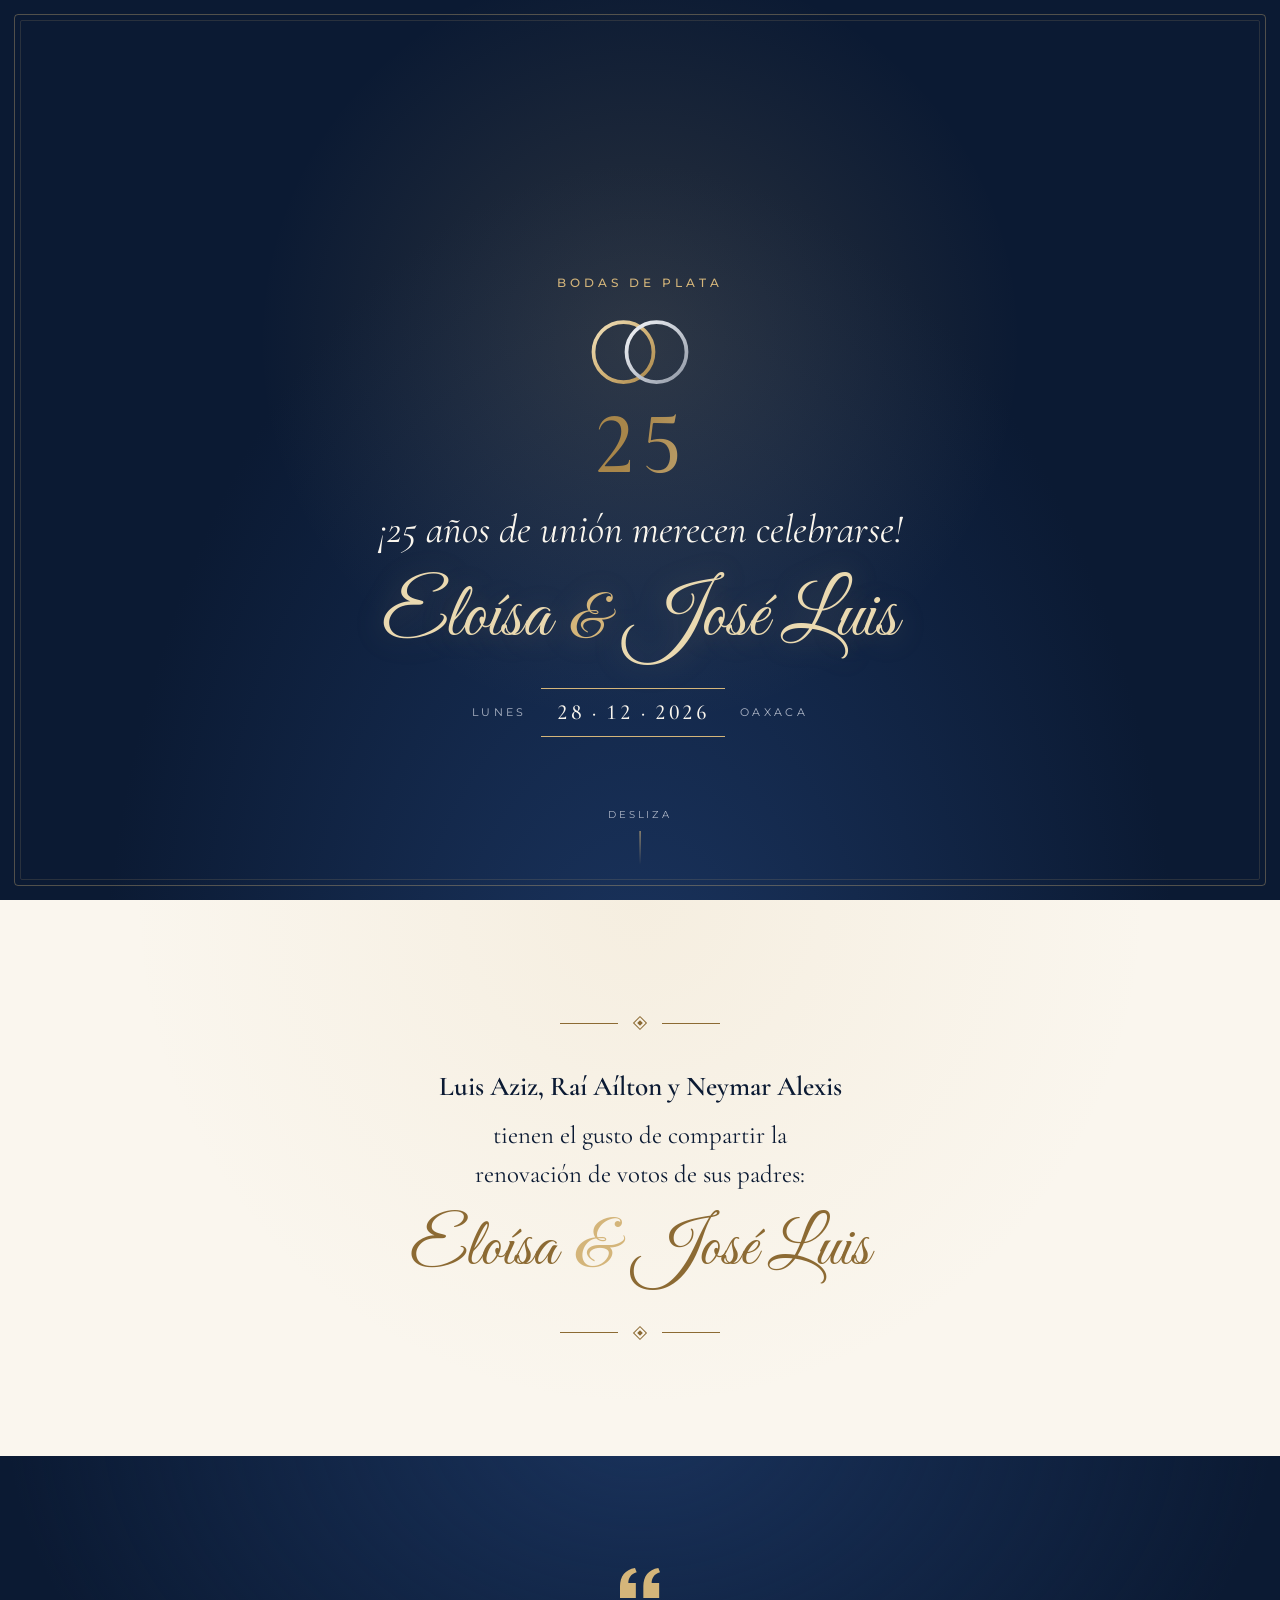
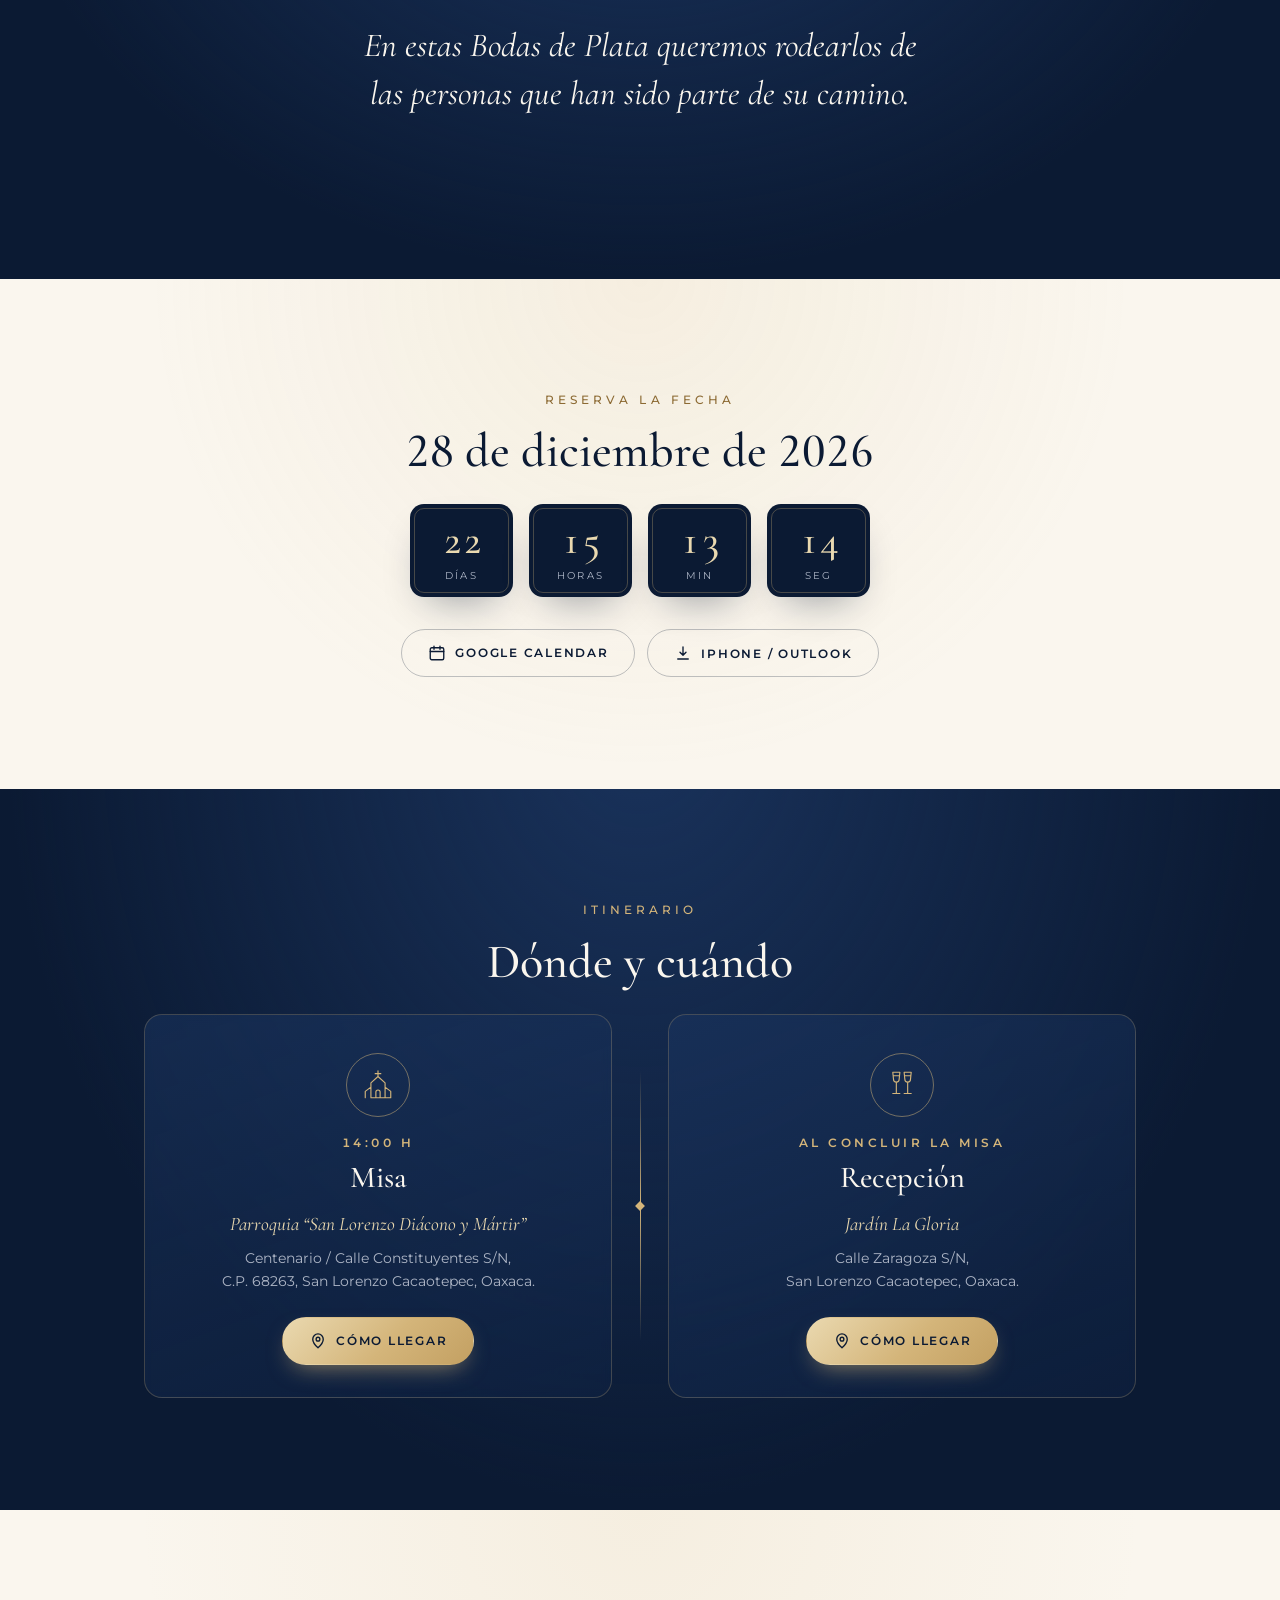
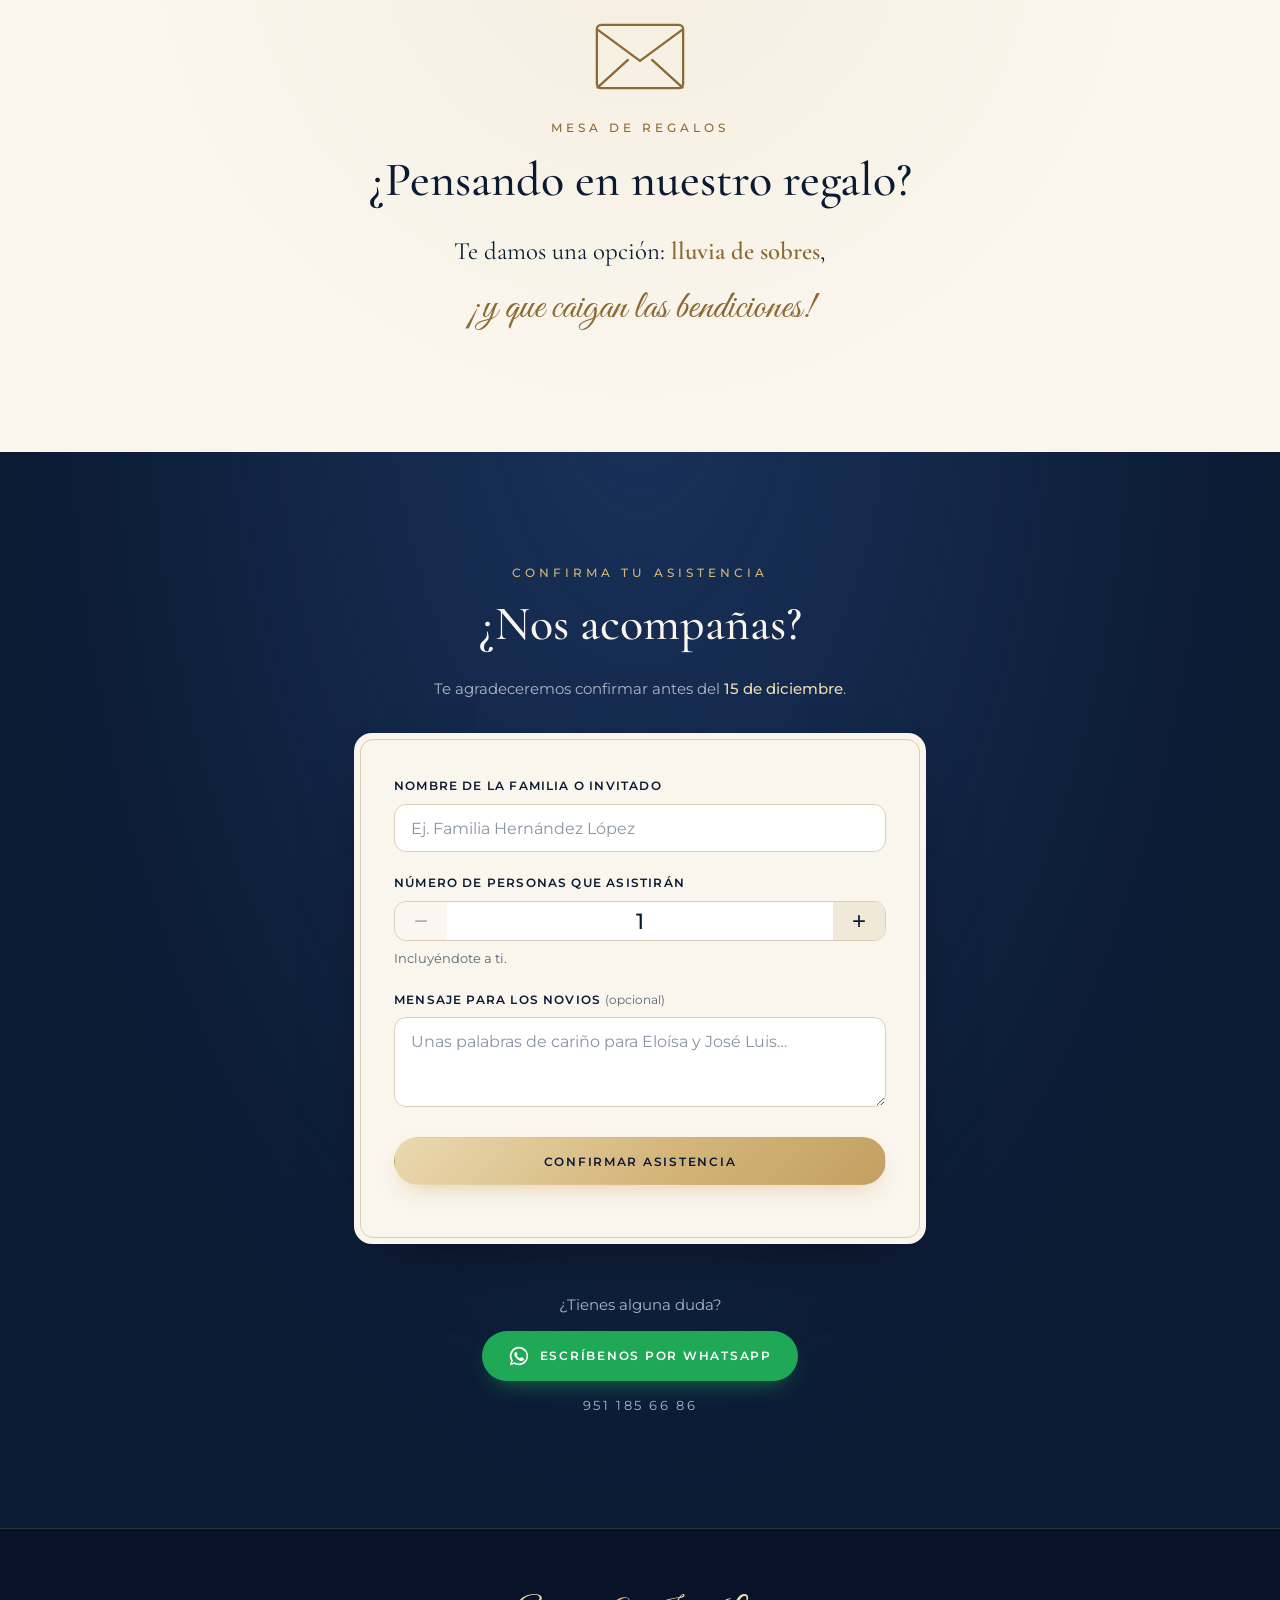
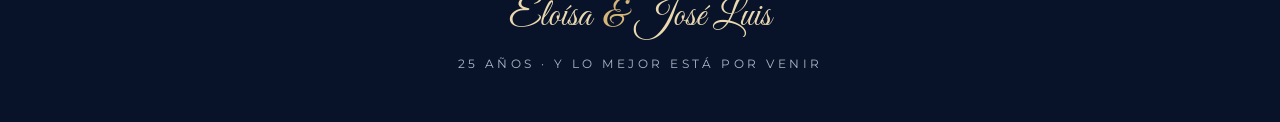
==== index.html @ b29ff793 "Invitación digital Bodas de Plata: web, sobre PDF y backend RSVP Co-Authored-By: Claude Opus 5.5 <no" ====
<!DOCTYPE html>
<html lang="es-MX" class="no-js">
<head>
  <meta charset="UTF-8" />
  <meta name="viewport" content="width=device-width, initial-scale=1, viewport-fit=cover" />
  <meta name="theme-color" content="#0B1A33" />
  <title>Bodas de Plata · Eloísa & José Luis · 28.12.2026</title>
  <meta name="description" content="¡25 años de unión merecen celebrarse! Acompáñanos en la renovación de votos de Eloísa y José Luis el 28 de diciembre de 2026." />

  <!-- ===== Vista previa al compartir por WhatsApp / redes (Open Graph) =====
       IMPORTANTE: og:image y og:url deben ser URLs ABSOLUTAS de tu sitio publicado.
       Configurado para https://azizzt.github.io/bodas-de-plata/ (cámbialo si usas otro dominio). -->
  <meta property="og:type" content="website" />
  <meta property="og:locale" content="es_MX" />
  <meta property="og:title" content="Bodas de Plata · Eloísa & José Luis" />
  <meta property="og:description" content="¡25 años de unión merecen celebrarse! 28 de diciembre de 2026 · San Lorenzo Cacaotepec, Oaxaca." />
  <meta property="og:url" content="https://azizzt.github.io/bodas-de-plata/" />
  <meta property="og:image" content="https://azizzt.github.io/bodas-de-plata/assets/og-image.png" />
  <meta property="og:image:width" content="1200" />
  <meta property="og:image:height" content="630" />
  <meta name="twitter:card" content="summary_large_image" />

  <link rel="icon" href="assets/favicon.svg" type="image/svg+xml" />

  <!-- Google Fonts: Great Vibes (caligráfica), Cormorant Garamond (serif), Montserrat (sans) -->
  <link rel="preconnect" href="https://fonts.googleapis.com" />
  <link rel="preconnect" href="https://fonts.gstatic.com" crossorigin />
  <link href="https://fonts.googleapis.com/css2?family=Cormorant+Garamond:ital,wght@0,400;0,500;0,600;1,400;1,500&family=Great+Vibes&family=Montserrat:wght@300;400;500;600&display=swap" rel="stylesheet" />

  <link rel="stylesheet" href="css/styles.css" />
</head>
<body>

  <!-- Barra de progreso de lectura -->
  <div class="progress" aria-hidden="true"><span id="progressBar"></span></div>

  <!-- ===================================================================
       1. PORTADA / HERO
       =================================================================== -->
  <header class="hero" id="inicio">
    <div class="hero__sparkles" aria-hidden="true">
      <span></span><span></span><span></span><span></span><span></span>
      <span></span><span></span><span></span><span></span><span></span>
    </div>

    <div class="hero__content">
      <p class="eyebrow hero__in" style="--d:0.1s">Bodas de Plata</p>

      <!-- Anillos entrelazados + 25 -->
      <div class="hero__emblem hero__in" style="--d:0.3s" aria-hidden="true">
        <svg viewBox="0 0 200 120" class="rings">
          <defs>
            <linearGradient id="gold" x1="0" y1="0" x2="1" y2="1">
              <stop offset="0" stop-color="#F1E2BE" />
              <stop offset="0.5" stop-color="#D4B57A" />
              <stop offset="1" stop-color="#A8864A" />
            </linearGradient>
            <linearGradient id="silver" x1="0" y1="0" x2="1" y2="1">
              <stop offset="0" stop-color="#F4F5F7" />
              <stop offset="0.5" stop-color="#C5CAD3" />
              <stop offset="1" stop-color="#8E96A3" />
            </linearGradient>
          </defs>
          <circle cx="78" cy="60" r="40" fill="none" stroke="url(#gold)" stroke-width="5" class="ring ring--a" />
          <circle cx="122" cy="60" r="40" fill="none" stroke="url(#silver)" stroke-width="5" class="ring ring--b" />
        </svg>
      </div>
      <div class="hero__in" style="--d:0.45s"><p class="hero__number" aria-label="25 años">25</p></div>

      <h1 class="hero__title hero__in" style="--d:0.55s">¡25 años de unión merecen celebrarse!</h1>

      <p class="hero__names hero__in" style="--d:0.8s">
        Eloísa <span class="amp">&amp;</span> José Luis
      </p>

      <div class="hero__date hero__in" style="--d:1s">
        <span>Lunes</span>
        <strong>28 · 12 · 2026</strong>
        <span>Oaxaca</span>
      </div>
    </div>

    <a href="#anfitriones" class="scroll-cue" aria-label="Ver más">
      <span>Desliza</span>
      <i aria-hidden="true"></i>
    </a>
  </header>

  <main>

    <!-- =================================================================
         2. ANFITRIONES
         ================================================================= -->
    <section class="section section--ivory" id="anfitriones">
      <div class="container narrow center">
        <div class="ornament reveal" aria-hidden="true"></div>
        <p class="lead reveal">
          <span class="hosts">Luis Aziz, Raí Aílton y Neymar Alexis</span>
          tienen el gusto de compartir la renovación de votos de sus padres:
        </p>
        <p class="couple reveal">Eloísa <span class="amp">&amp;</span> José Luis</p>
        <div class="ornament ornament--flip reveal" aria-hidden="true"></div>
      </div>
    </section>

    <!-- =================================================================
         3. FRASE
         ================================================================= -->
    <section class="section section--navy quote-section">
      <div class="container narrow center">
        <svg class="quote-mark reveal" viewBox="0 0 48 36" aria-hidden="true">
          <path d="M0 36V22C0 10 6 2 18 0l2 5C13 7 10 12 10 18h9v18H0zm28 0V22C28 10 34 2 46 0l2 5c-7 2-10 7-10 13h9v18H28z" fill="currentColor"/>
        </svg>
        <blockquote class="quote reveal">
          En estas Bodas de Plata queremos rodearlos de las personas que han sido parte de su camino.
        </blockquote>
        <p class="quote-sign reveal">2001 &nbsp;·&nbsp; 2026</p>
      </div>
    </section>

    <!-- =================================================================
         4. FECHA + CUENTA REGRESIVA
         ================================================================= -->
    <section class="section section--ivory" id="fecha">
      <div class="container center">
        <p class="eyebrow eyebrow--dark reveal">Reserva la fecha</p>
        <h2 class="title reveal">28 de diciembre de 2026</h2>

        <div class="countdown reveal" id="countdown" role="timer" aria-live="off">
          <div class="countdown__item"><span class="countdown__num" data-unit="days">--</span><span class="countdown__label">Días</span></div>
          <div class="countdown__item"><span class="countdown__num" data-unit="hours">--</span><span class="countdown__label">Horas</span></div>
          <div class="countdown__item"><span class="countdown__num" data-unit="minutes">--</span><span class="countdown__label">Min</span></div>
          <div class="countdown__item"><span class="countdown__num" data-unit="seconds">--</span><span class="countdown__label">Seg</span></div>
        </div>
        <p class="countdown__done" id="countdownDone" hidden></p>

        <div class="btn-row reveal">
          <a class="btn btn--ghost-dark" id="gcalBtn" target="_blank" rel="noopener">
            <svg viewBox="0 0 24 24" aria-hidden="true"><rect x="3" y="5" width="18" height="16" rx="2"/><path d="M3 10h18M8 3v4M16 3v4"/></svg>
            Google Calendar
          </a>
          <button class="btn btn--ghost-dark" id="icsBtn" type="button">
            <svg viewBox="0 0 24 24" aria-hidden="true"><path d="M12 4v11m0 0l-4-4m4 4l4-4M5 20h14"/></svg>
            iPhone / Outlook
          </button>
        </div>
      </div>
    </section>

    <!-- =================================================================
         5. ITINERARIO Y UBICACIONES
         ================================================================= -->
    <section class="section section--navy" id="itinerario">
      <div class="container center">
        <p class="eyebrow reveal">Itinerario</p>
        <h2 class="title title--light reveal">Dónde y cuándo</h2>

        <div class="timeline">
          <!-- Misa -->
          <article class="event-card reveal">
            <div class="event-card__icon" aria-hidden="true">
              <!-- Ícono: iglesia -->
              <svg viewBox="0 0 48 48"><path d="M24 4v8M20 8h8M24 12l-10 9v21h20V21z M14 42V27l-8 6v9M34 27l8 6v9h-8M21 42v-8a3 3 0 0 1 6 0v8"/></svg>
            </div>
            <p class="event-card__time">14:00 h</p>
            <h3 class="event-card__title">Misa</h3>
            <p class="event-card__place">Parroquia “San Lorenzo Diácono y Mártir”</p>
            <address class="event-card__address">
              Centenario / Calle Constituyentes S/N,<br />
              C.P. 68263, San Lorenzo Cacaotepec, Oaxaca.
            </address>
            <a class="btn btn--gold"
               href="https://www.google.com/maps/search/?api=1&query=Parroquia%20San%20Lorenzo%20Di%C3%A1cono%20y%20M%C3%A1rtir%2C%20Calle%20Constituyentes%2C%2068263%20San%20Lorenzo%20Cacaotepec%2C%20Oaxaca"
               target="_blank" rel="noopener">
              <svg viewBox="0 0 24 24" aria-hidden="true"><path d="M12 21s-7-6.2-7-11.5A7 7 0 0 1 19 9.5C19 14.8 12 21 12 21z"/><circle cx="12" cy="9.5" r="2.5"/></svg>
              Cómo llegar
            </a>
          </article>

          <div class="timeline__divider reveal" aria-hidden="true"><span></span></div>

          <!-- Recepción -->
          <article class="event-card reveal">
            <div class="event-card__icon" aria-hidden="true">
              <!-- Ícono: copas brindando -->
              <svg viewBox="0 0 48 48"><path d="M11 6h10l-1 10a4 4 0 0 1-8 0zM16 20v16M11 36h10M27 6h10l-1 10a4 4 0 0 1-8 0zM32 20v16M27 36h10M12 11h8M28 11h8"/></svg>
            </div>
            <p class="event-card__time">Al concluir la misa</p>
            <h3 class="event-card__title">Recepción</h3>
            <p class="event-card__place">Jardín La Gloria</p>
            <address class="event-card__address">
              Calle Zaragoza S/N,<br />
              San Lorenzo Cacaotepec, Oaxaca.
            </address>
            <a class="btn btn--gold"
               href="https://www.google.com/maps/search/?api=1&query=Jard%C3%ADn%20La%20Gloria%2C%20Calle%20Zaragoza%2C%20San%20Lorenzo%20Cacaotepec%2C%20Oaxaca"
               target="_blank" rel="noopener">
              <svg viewBox="0 0 24 24" aria-hidden="true"><path d="M12 21s-7-6.2-7-11.5A7 7 0 0 1 19 9.5C19 14.8 12 21 12 21z"/><circle cx="12" cy="9.5" r="2.5"/></svg>
              Cómo llegar
            </a>
          </article>
        </div>
      </div>
    </section>

    <!-- =================================================================
         6. REGALOS – LLUVIA DE SOBRES
         ================================================================= -->
    <section class="section section--ivory" id="regalos">
      <div class="container narrow center">
        <div class="gift-icon reveal" aria-hidden="true">
          <!-- Ícono minimalista de sobre -->
          <svg viewBox="0 0 64 48">
            <rect x="2" y="2" width="60" height="44" rx="3"/>
            <path d="M2 5l30 22L62 5"/>
            <path d="M2 46l22-20M62 46L40 26"/>
          </svg>
          <span class="gift-icon__drop gift-icon__drop--1"></span>
          <span class="gift-icon__drop gift-icon__drop--2"></span>
          <span class="gift-icon__drop gift-icon__drop--3"></span>
        </div>
        <p class="eyebrow eyebrow--dark reveal">Mesa de regalos</p>
        <h2 class="title reveal">¿Pensando en nuestro regalo?</h2>
        <p class="lead reveal">
          Te damos una opción: <strong>lluvia de sobres</strong>,<br />
          <em class="blessing">¡y que caigan las bendiciones!</em>
        </p>
      </div>
    </section>

    <!-- =================================================================
         7. CONFIRMACIÓN DE ASISTENCIA (RSVP)
         ================================================================= -->
    <section class="section section--navy" id="rsvp">
      <div class="container narrow center">
        <p class="eyebrow reveal">Confirma tu asistencia</p>
        <h2 class="title title--light reveal">¿Nos acompañas?</h2>
        <p class="muted reveal">Te agradeceremos confirmar antes del <strong>15 de diciembre</strong>.</p>

        <div class="rsvp-card reveal">
          <!-- Formulario -->
          <form id="rsvpForm" class="rsvp-form" novalidate>
            <div class="field">
              <label for="familia">Nombre de la familia o invitado</label>
              <input id="familia" name="familia" type="text" required maxlength="100"
                     autocomplete="name" placeholder="Ej. Familia Hernández López" />
              <p class="field__error" id="familiaError" role="alert"></p>
            </div>

            <div class="field">
              <label for="asistentes">Número de personas que asistirán</label>
              <div class="stepper">
                <button type="button" class="stepper__btn" data-step="-1" aria-label="Quitar una persona">−</button>
                <input id="asistentes" name="asistentes" type="number" inputmode="numeric"
                       min="1" max="10" value="1" required aria-describedby="asistentesHint" />
                <button type="button" class="stepper__btn" data-step="1" aria-label="Agregar una persona">+</button>
              </div>
              <p class="field__hint" id="asistentesHint">Incluyéndote a ti.</p>
            </div>

            <div class="field">
              <label for="mensaje">Mensaje para los novios <span class="optional">(opcional)</span></label>
              <textarea id="mensaje" name="mensaje" rows="3" maxlength="500"
                        placeholder="Unas palabras de cariño para Eloísa y José Luis…"></textarea>
            </div>

            <!-- Campo trampa anti-spam: los humanos no lo ven -->
            <div class="hp" aria-hidden="true">
              <label for="website">No llenar</label>
              <input id="website" name="website" type="text" tabindex="-1" autocomplete="off" />
            </div>

            <button type="submit" class="btn btn--gold btn--block" id="submitBtn">
              <span class="btn__label">Confirmar asistencia</span>
              <span class="spinner" aria-hidden="true"></span>
            </button>
            <p class="form-status" id="formStatus" role="status" aria-live="polite"></p>
          </form>

          <!-- Confirmación visual (se muestra al enviar) -->
          <div class="rsvp-success" id="rsvpSuccess" hidden tabindex="-1">
            <svg class="check" viewBox="0 0 64 64" aria-hidden="true">
              <circle cx="32" cy="32" r="29" />
              <path d="M19 33l9 9 17-19" />
            </svg>
            <h3>¡Gracias por confirmar!</h3>
            <p id="successText">Tu asistencia quedó registrada. Nos hace muy felices que nos acompañes.</p>
            <button type="button" class="link-btn" id="anotherBtn">Registrar otra familia</button>
          </div>
        </div>

        <div class="whatsapp reveal">
          <p class="muted">¿Tienes alguna duda?</p>
          <a class="btn btn--whatsapp" id="whatsappBtn" target="_blank" rel="noopener">
            <svg viewBox="0 0 24 24" aria-hidden="true" class="wa-icon"><path fill="currentColor" stroke="none" d="M12 2a10 10 0 0 0-8.6 15.1L2 22l5-1.3A10 10 0 1 0 12 2zm0 18.2a8.2 8.2 0 0 1-4.2-1.2l-.3-.2-3 .8.8-2.9-.2-.3A8.2 8.2 0 1 1 12 20.2zm4.5-6.1c-.2-.1-1.5-.7-1.7-.8-.2-.1-.4-.1-.6.1l-.8 1c-.1.2-.3.2-.5.1a6.7 6.7 0 0 1-3.3-2.9c-.3-.4.3-.4.7-1.4.1-.2 0-.3 0-.4l-.8-1.8c-.2-.5-.4-.4-.6-.4h-.5a1 1 0 0 0-.7.3 3 3 0 0 0-.9 2.2 5.2 5.2 0 0 0 1.1 2.7 11.8 11.8 0 0 0 4.5 4c1.7.7 2.3.8 3.2.6.5-.1 1.5-.6 1.7-1.2.2-.6.2-1.1.2-1.2-.1-.1-.3-.2-.5-.3z"/></svg>
            Escríbenos por WhatsApp
          </a>
          <p class="wa-number">951 185 66 86</p>
        </div>
      </div>
    </section>
  </main>

  <!-- =================================================================
       8. PIE DE PÁGINA
       ================================================================= -->
  <footer class="footer">
    <p class="footer__names">Eloísa <span class="amp">&amp;</span> José Luis</p>
    <p class="footer__text">25 años · y lo mejor está por venir</p>
  </footer>

  <script src="js/config.js"></script>
  <script src="js/main.js"></script>
</body>
</html>
---- css/styles.css ----
/* ==========================================================================
   BODAS DE PLATA · ELOÍSA & JOSÉ LUIS
   Hoja de estilos (Mobile-First)
   --------------------------------------------------------------------------
   PALETA (contrastes verificados WCAG):
   --navy-900  #0B1A33  Azul marino profundo (fondo principal)
   --navy-800  #11264A  Azul marino medio (tarjetas sobre navy)
   --navy-700  #1B3560  Azul marino claro (bordes / degradados)
   --ivory     #FAF6EE  Blanco marfil (fondo claro)       navy sobre marfil  ≈ 16:1
   --ivory-200 #F1E9D8  Marfil tostado (tarjetas)
   --gold      #D4B57A  Dorado champán (sobre navy)        dorado sobre navy  ≈ 8.8:1
   --gold-lt   #EAD9B0  Champán claro (brillos)
   --gold-dk   #8C6A33  Dorado profundo (texto sobre marfil) ≈ 4.6:1 (AA)
   --silver    #C5CAD3  Plata (acento del 25.º aniversario)
   ========================================================================== */

:root {
  --navy-900: #0B1A33;
  --navy-800: #11264A;
  --navy-700: #1B3560;
  --ivory: #FAF6EE;
  --ivory-200: #F1E9D8;
  --gold: #D4B57A;
  --gold-lt: #EAD9B0;
  --gold-dk: #8C6A33;
  --silver: #C5CAD3;
  --text-on-navy: #E9E4D8;
  --muted-on-navy: #AEB6C6;
  --whatsapp: #1FA855;

  --font-script: "Great Vibes", "Brush Script MT", cursive;
  --font-serif: "Cormorant Garamond", Georgia, "Times New Roman", serif;
  --font-sans: "Montserrat", "Segoe UI", Roboto, Arial, sans-serif;

  --radius: 18px;
  --shadow: 0 18px 40px -18px rgba(11, 26, 51, 0.45);
  --ease: cubic-bezier(0.22, 1, 0.36, 1);
}

/* ---------- Reset básico ---------- */
*,
*::before,
*::after { box-sizing: border-box; }

html { scroll-behavior: smooth; -webkit-text-size-adjust: 100%; }

body {
  margin: 0;
  font-family: var(--font-sans);
  font-weight: 400;
  font-size: 1rem;
  line-height: 1.65;
  color: var(--navy-900);
  background: var(--navy-900);
  -webkit-font-smoothing: antialiased;
  overflow-x: hidden;
}

img, svg { display: block; max-width: 100%; }
a { color: inherit; }
h1, h2, h3, p { margin: 0; }
h1, h2, h3, .lead, .hosts, .couple, .quote, .event-card__place { text-wrap: balance; }
address { font-style: normal; }
[hidden] { display: none !important; }

:focus-visible {
  outline: 2px solid var(--gold);
  outline-offset: 3px;
  border-radius: 6px;
}

/* ---------- Utilidades de layout ---------- */
.container { width: 100%; max-width: 1040px; margin: 0 auto; padding: 0 1.5rem; }
.narrow { max-width: 620px; }
.center { text-align: center; }

.section { position: relative; padding: 5rem 0; }
.section--ivory {
  background:
    radial-gradient(circle at 50% 0%, rgba(212, 181, 122, 0.12), transparent 60%),
    var(--ivory);
}
.section--navy {
  color: var(--text-on-navy);
  background:
    radial-gradient(ellipse at 50% -10%, rgba(27, 53, 96, 0.9), transparent 70%),
    var(--navy-900);
}

/* ---------- Tipografía ---------- */
.eyebrow {
  font-family: var(--font-sans);
  font-size: 0.72rem;
  font-weight: 500;
  letter-spacing: 0.35em;
  text-transform: uppercase;
  color: var(--gold);
  margin-bottom: 0.9rem;
}
.eyebrow--dark { color: var(--gold-dk); }

.title {
  font-family: var(--font-serif);
  font-weight: 500;
  font-size: clamp(2rem, 8vw, 3rem);
  line-height: 1.15;
  color: var(--navy-900);
  margin-bottom: 1.5rem;
}
.title--light { color: var(--ivory); }

.lead {
  font-family: var(--font-serif);
  font-size: clamp(1.25rem, 5vw, 1.55rem);
  line-height: 1.55;
}
.lead strong { font-weight: 600; color: var(--gold-dk); }

.muted { color: var(--muted-on-navy); font-size: 0.95rem; }
.muted strong { color: var(--gold-lt); font-weight: 500; }

/* Cormorant usa números "antiguos" por defecto; se fuerzan números alineados */
.hero__number, .hero__date, .countdown__num, .quote-sign, .title, .event-card__time { font-variant-numeric: lining-nums tabular-nums; }

.amp {
  font-family: var(--font-script);
  color: var(--gold);
  padding: 0 0.1em;
}

/* ==========================================================================
   BARRA DE PROGRESO
   ========================================================================== */
.progress { position: fixed; inset: 0 0 auto 0; height: 3px; z-index: 50; pointer-events: none; }
.progress span {
  display: block; height: 100%; width: 100%;
  transform-origin: 0 50%; transform: scaleX(0);
  background: linear-gradient(90deg, var(--gold-dk), var(--gold), var(--gold-lt));
}

/* ==========================================================================
   1. HERO
   ========================================================================== */
.hero {
  position: relative;
  min-height: 100vh;
  min-height: 100svh;
  display: grid;
  place-items: center;
  padding: 4.5rem 1.5rem 6rem;
  color: var(--ivory);
  text-align: center;
  overflow: hidden;
  background:
    radial-gradient(circle at 50% 38%, rgba(212, 181, 122, 0.16), transparent 45%),
    radial-gradient(ellipse at 50% 120%, var(--navy-700), transparent 60%),
    var(--navy-900);
}

/* Marco dorado fino */
.hero::before {
  content: "";
  position: absolute;
  inset: 14px;
  border: 1px solid rgba(212, 181, 122, 0.35);
  border-radius: 4px;
  pointer-events: none;
}
.hero::after {
  content: "";
  position: absolute;
  inset: 20px;
  border: 1px solid rgba(212, 181, 122, 0.15);
  border-radius: 2px;
  pointer-events: none;
}

.hero__content { position: relative; z-index: 1; max-width: 560px; }

.hero__emblem { position: relative; width: min(150px, 42vw); margin: 0.25rem auto 0; }
.rings { width: 100%; overflow: visible; }
.ring { stroke-dasharray: 260; stroke-dashoffset: 260; animation: draw 2.2s var(--ease) forwards; }
.ring--b { animation-delay: 0.35s; }
@keyframes draw { to { stroke-dashoffset: 0; } }

.hero__number {
  display: block;
  margin: 0.2rem 0 1rem;
  font-family: var(--font-serif);
  font-weight: 500;
  font-size: clamp(3.6rem, 19vw, 5.5rem);
  line-height: 1;
  letter-spacing: 0.04em;
  /* Texto con brillo dorado animado */
  background: linear-gradient(110deg, #A8864A 20%, #F6EBCF 40%, #D4B57A 55%, #A8864A 80%);
  background-size: 250% 100%;
  -webkit-background-clip: text;
  background-clip: text;
  color: transparent;
  animation: shimmer 5s linear infinite;
}
@keyframes shimmer { to { background-position: -250% 0; } }

.hero__title {
  font-family: var(--font-serif);
  font-weight: 400;
  font-style: italic;
  font-size: clamp(1.75rem, 8vw, 2.5rem);
  line-height: 1.25;
  text-wrap: balance;
  color: var(--ivory);
  margin-bottom: 1.25rem;
}

.hero__names {
  font-family: var(--font-script);
  font-size: clamp(2.5rem, 11.5vw, 4.8rem);
  line-height: 1.15;
  text-wrap: balance;
  color: var(--gold-lt);
  text-shadow: 0 2px 30px rgba(212, 181, 122, 0.25);
  margin-bottom: 1.6rem;
}
.hero__names .amp { color: var(--gold); font-size: 0.8em; }

.hero__date {
  display: inline-flex;
  flex-direction: column;
  align-items: center;
  gap: 0.55rem;
  font-size: 0.7rem;
  letter-spacing: 0.3em;
  text-transform: uppercase;
  color: var(--muted-on-navy);
}
.hero__date strong {
  font-family: var(--font-serif);
  font-size: 1.35rem;
  font-weight: 500;
  letter-spacing: 0.12em;
  color: var(--ivory);
  white-space: nowrap;
  padding: 0.35rem 1rem;
  border-top: 1px solid var(--gold);
  border-bottom: 1px solid var(--gold);
}

/* Entrada escalonada del hero */
.hero__in {
  opacity: 0;
  transform: translateY(18px);
  animation: fadeUp 1.2s var(--ease) forwards;
  animation-delay: var(--d, 0s);
}
@keyframes fadeUp { to { opacity: 1; transform: none; } }

/* Indicador de scroll */
.scroll-cue {
  position: absolute;
  bottom: 2.2rem;
  left: 50%;
  transform: translateX(-50%);
  display: flex;
  flex-direction: column;
  align-items: center;
  gap: 0.5rem;
  font-size: 0.62rem;
  letter-spacing: 0.3em;
  text-transform: uppercase;
  text-decoration: none;
  color: var(--muted-on-navy);
  opacity: 0;
  animation: fadeIn 1s 1.6s forwards;
}
.scroll-cue i {
  width: 1px; height: 34px;
  background: linear-gradient(var(--gold), transparent);
  animation: cue 2s ease-in-out infinite;
  transform-origin: top;
}
@keyframes cue { 0% { transform: scaleY(0); } 50% { transform: scaleY(1); } 100% { transform: scaleY(1); opacity: 0; } }
@keyframes fadeIn { to { opacity: 1; } }

/* Destellos dorados flotantes */
.hero__sparkles span {
  position: absolute;
  bottom: -10px;
  width: 4px; height: 4px;
  border-radius: 50%;
  background: var(--gold-lt);
  box-shadow: 0 0 8px 2px rgba(234, 217, 176, 0.6);
  opacity: 0;
  animation: rise 11s linear infinite;
}
.hero__sparkles span:nth-child(1)  { left: 8%;  animation-delay: 0s;   }
.hero__sparkles span:nth-child(2)  { left: 18%; animation-delay: 3.5s; transform: scale(0.6); }
.hero__sparkles span:nth-child(3)  { left: 29%; animation-delay: 6s;   }
.hero__sparkles span:nth-child(4)  { left: 41%; animation-delay: 1.8s; transform: scale(0.5); }
.hero__sparkles span:nth-child(5)  { left: 52%; animation-delay: 8s;   }
.hero__sparkles span:nth-child(6)  { left: 63%; animation-delay: 4.6s; transform: scale(0.7); }
.hero__sparkles span:nth-child(7)  { left: 72%; animation-delay: 0.9s; }
.hero__sparkles span:nth-child(8)  { left: 81%; animation-delay: 7s;   transform: scale(0.6); }
.hero__sparkles span:nth-child(9)  { left: 90%; animation-delay: 2.7s; }
.hero__sparkles span:nth-child(10) { left: 96%; animation-delay: 9.4s; transform: scale(0.5); }
@keyframes rise {
  0%   { opacity: 0; translate: 0 0; }
  10%  { opacity: 0.9; }
  80%  { opacity: 0.5; }
  100% { opacity: 0; translate: 14px -105vh; }
}

/* ==========================================================================
   2. ANFITRIONES
   ========================================================================== */
.ornament {
  width: 160px; height: 22px;
  margin: 0 auto 2rem;
  background:
    linear-gradient(var(--gold-dk), var(--gold-dk)) left center / 58px 1px no-repeat,
    linear-gradient(var(--gold-dk), var(--gold-dk)) right center / 58px 1px no-repeat;
  position: relative;
}
.ornament::before {
  content: "";
  position: absolute;
  left: 50%; top: 50%;
  width: 10px; height: 10px;
  border: 1px solid var(--gold-dk);
  transform: translate(-50%, -50%) rotate(45deg);
}
.ornament::after {
  content: "";
  position: absolute;
  left: 50%; top: 50%;
  width: 4px; height: 4px;
  background: var(--gold-dk);
  transform: translate(-50%, -50%) rotate(45deg);
}
.ornament--flip { margin: 2rem auto 0; }

.hosts {
  display: block;
  font-family: var(--font-serif);
  font-weight: 600;
  font-size: 1.1em;
  color: var(--navy-900);
  margin-bottom: 0.5rem;
}
.couple {
  font-family: var(--font-script);
  font-size: clamp(2.5rem, 11.5vw, 4.2rem);
  color: var(--gold-dk);
  line-height: 1.2;
  margin-top: 1rem;
}

/* ==========================================================================
   3. FRASE
   ========================================================================== */
.quote-section { padding: 5.5rem 0; }
.quote-mark { width: 40px; margin: 0 auto 1.5rem; color: var(--gold); opacity: 0.8; }
.quote {
  margin: 0;
  font-family: var(--font-serif);
  font-style: italic;
  font-size: clamp(1.5rem, 6.5vw, 2.1rem);
  line-height: 1.45;
  color: var(--ivory);
}
.quote-sign {
  margin-top: 1.75rem;
  font-size: 0.75rem;
  letter-spacing: 0.4em;
  color: var(--gold);
}

/* ==========================================================================
   4. CUENTA REGRESIVA
   ========================================================================== */
.countdown {
  display: grid;
  grid-template-columns: repeat(4, 1fr);
  gap: 0.6rem;
  max-width: 460px;
  margin: 0 auto 2rem;
}
.countdown__item {
  position: relative;
  padding: 1rem 0.25rem 0.8rem;
  background: var(--navy-900);
  border-radius: 14px;
  box-shadow: var(--shadow);
  overflow: hidden;
}
.countdown__item::before {
  content: "";
  position: absolute;
  inset: 4px;
  border: 1px solid rgba(212, 181, 122, 0.3);
  border-radius: 10px;
}
.countdown__num {
  display: block;
  font-family: var(--font-serif);
  font-size: clamp(1.9rem, 9vw, 2.6rem);
  font-weight: 500;
  line-height: 1;
  color: var(--gold-lt);
  font-variant-numeric: tabular-nums;
}
.countdown__num.tick { animation: tick 0.5s var(--ease); }
@keyframes tick { from { transform: translateY(-6px); opacity: 0.4; } to { transform: none; opacity: 1; } }
.countdown__label {
  display: block;
  margin-top: 0.45rem;
  font-size: 0.6rem;
  letter-spacing: 0.22em;
  text-transform: uppercase;
  color: var(--muted-on-navy);
}
.countdown__done {
  font-family: var(--font-script);
  font-size: 2.4rem;
  color: var(--gold-dk);
  margin-bottom: 2rem;
}

/* ==========================================================================
   BOTONES
   ========================================================================== */
.btn {
  display: inline-flex;
  align-items: center;
  justify-content: center;
  gap: 0.6rem;
  min-height: 48px;            /* objetivo táctil cómodo */
  padding: 0.8rem 1.6rem;
  border: 1px solid transparent;
  border-radius: 999px;
  font-family: var(--font-sans);
  font-size: 0.78rem;
  font-weight: 600;
  letter-spacing: 0.14em;
  text-transform: uppercase;
  text-decoration: none;
  cursor: pointer;
  transition: transform 0.25s var(--ease), box-shadow 0.25s var(--ease), background-color 0.25s, color 0.25s;
  -webkit-tap-highlight-color: transparent;
}
.btn svg { width: 18px; height: 18px; fill: none; stroke: currentColor; stroke-width: 1.8; stroke-linecap: round; stroke-linejoin: round; flex: none; }
.btn:active { transform: scale(0.97); }

.btn--gold {
  color: var(--navy-900);
  background: linear-gradient(135deg, var(--gold-lt), var(--gold) 55%, #C3A062);
  box-shadow: 0 10px 25px -10px rgba(212, 181, 122, 0.7);
}
.btn--gold:hover { box-shadow: 0 14px 30px -10px rgba(212, 181, 122, 0.9); transform: translateY(-2px); }

.btn--ghost-dark {
  color: var(--navy-900);
  background: transparent;
  border-color: rgba(11, 26, 51, 0.25);
}
.btn--ghost-dark:hover { border-color: var(--gold-dk); color: var(--gold-dk); }

.btn--whatsapp {
  color: #fff;
  background: var(--whatsapp);
  box-shadow: 0 10px 25px -12px rgba(31, 168, 85, 0.8);
}
.btn--whatsapp:hover { transform: translateY(-2px); }
.btn--whatsapp .wa-icon { width: 22px; height: 22px; }

.btn--block { width: 100%; }

.btn-row { display: flex; flex-direction: column; gap: 0.75rem; align-items: center; }

/* ==========================================================================
   5. ITINERARIO
   ========================================================================== */
.timeline { display: grid; gap: 0; }

.event-card {
  position: relative;
  padding: 2.4rem 1.5rem 2rem;
  background: linear-gradient(160deg, rgba(27, 53, 96, 0.55), rgba(17, 38, 74, 0.35));
  border: 1px solid rgba(212, 181, 122, 0.25);
  border-radius: var(--radius);
  backdrop-filter: blur(4px);
}
.event-card__icon {
  width: 64px; height: 64px;
  margin: 0 auto 1rem;
  display: grid; place-items: center;
  border: 1px solid rgba(212, 181, 122, 0.5);
  border-radius: 50%;
  color: var(--gold);
}
.event-card__icon svg { width: 34px; height: 34px; fill: none; stroke: currentColor; stroke-width: 1.6; stroke-linecap: round; stroke-linejoin: round; }
.event-card__time {
  font-size: 0.78rem;
  font-weight: 600;
  letter-spacing: 0.28em;
  text-transform: uppercase;
  color: var(--gold);
  margin-bottom: 0.4rem;
}
.event-card__title {
  font-family: var(--font-serif);
  font-size: 1.9rem;
  font-weight: 500;
  color: var(--ivory);
  line-height: 1.2;
  margin-bottom: 0.75rem;
}
.event-card__place {
  font-family: var(--font-serif);
  font-size: 1.2rem;
  font-style: italic;
  color: var(--gold-lt);
  margin-bottom: 0.4rem;
}
.event-card__address {
  font-size: 0.88rem;
  color: var(--muted-on-navy);
  margin-bottom: 1.5rem;
}

.timeline__divider { display: grid; place-items: center; height: 56px; }
.timeline__divider span {
  width: 1px; height: 100%;
  background: linear-gradient(transparent, var(--gold), transparent);
  position: relative;
}
.timeline__divider span::after {
  content: "";
  position: absolute; left: 50%; top: 50%;
  width: 7px; height: 7px;
  background: var(--gold);
  transform: translate(-50%, -50%) rotate(45deg);
}

/* ==========================================================================
   6. REGALOS
   ========================================================================== */
.gift-icon { position: relative; width: 92px; margin: 0 auto 1.75rem; }
.gift-icon svg {
  width: 92px; height: 69px;
  fill: none; stroke: var(--gold-dk); stroke-width: 1.6; stroke-linejoin: round;
  animation: float 4s ease-in-out infinite;
}
@keyframes float { 50% { transform: translateY(-6px); } }
.gift-icon__drop {
  position: absolute;
  top: -18px;
  width: 6px; height: 6px;
  background: var(--gold);
  transform: rotate(45deg);
  opacity: 0;
  animation: drop 3s ease-in infinite;
}
.gift-icon__drop--1 { left: 14px; animation-delay: 0s; }
.gift-icon__drop--2 { left: 44px; animation-delay: 1s; }
.gift-icon__drop--3 { left: 74px; animation-delay: 2s; }
@keyframes drop {
  0% { opacity: 0; translate: 0 -10px; }
  25% { opacity: 1; }
  70% { opacity: 0.8; }
  100% { opacity: 0; translate: 0 30px; }
}
.blessing {
  display: inline-block;
  margin-top: 0.5rem;
  font-family: var(--font-script);
  font-style: normal;
  font-size: 1.6em;
  color: var(--gold-dk);
}

/* ==========================================================================
   7. RSVP
   ========================================================================== */
.rsvp-card {
  margin: 2rem auto 0;
  padding: 2rem 1.35rem;
  text-align: left;
  color: var(--navy-900);
  background: var(--ivory);
  border-radius: var(--radius);
  box-shadow: 0 30px 60px -30px rgba(0, 0, 0, 0.6);
  position: relative;
}
.rsvp-card::before {
  content: "";
  position: absolute;
  inset: 6px;
  border: 1px solid rgba(140, 106, 51, 0.28);
  border-radius: 13px;
  pointer-events: none;
}

.field { margin-bottom: 1.35rem; }
.field label {
  display: block;
  margin-bottom: 0.45rem;
  font-size: 0.74rem;
  font-weight: 600;
  letter-spacing: 0.1em;
  text-transform: uppercase;
  color: var(--navy-900);
}
.optional { font-weight: 400; text-transform: none; letter-spacing: 0; color: #5A6478; }

.field input,
.field textarea {
  width: 100%;
  padding: 0.85rem 1rem;
  font-family: var(--font-sans);
  font-size: 1rem;              /* 16px evita el zoom automático en iOS */
  color: var(--navy-900);
  background: #fff;
  border: 1px solid #D9CFBC;
  border-radius: 12px;
  transition: border-color 0.2s, box-shadow 0.2s;
  -webkit-appearance: none;
  appearance: none;
}
.field textarea { resize: vertical; min-height: 90px; }
.field input::placeholder,
.field textarea::placeholder { color: #8A93A3; }
.field input:focus,
.field textarea:focus {
  outline: none;
  border-color: var(--gold-dk);
  box-shadow: 0 0 0 3px rgba(212, 181, 122, 0.35);
}
.field input[aria-invalid="true"] { border-color: #B3261E; }
.field__error { min-height: 0; font-size: 0.82rem; color: #B3261E; margin-top: 0.35rem; }
.field__error:empty { display: none; }
.field__hint { font-size: 0.8rem; color: #5A6478; margin-top: 0.4rem; }

/* Selector numérico */
.stepper {
  display: grid;
  grid-template-columns: 52px 1fr 52px;
  align-items: stretch;
  border: 1px solid #D9CFBC;
  border-radius: 12px;
  background: #fff;
  overflow: hidden;
}
.stepper:focus-within { border-color: var(--gold-dk); box-shadow: 0 0 0 3px rgba(212, 181, 122, 0.35); }
.stepper__btn {
  border: 0;
  background: var(--ivory-200);
  color: var(--navy-900);
  font-size: 1.5rem;
  line-height: 1;
  cursor: pointer;
  -webkit-tap-highlight-color: transparent;
  transition: background-color 0.2s;
}
.stepper__btn:hover { background: var(--gold-lt); }
.stepper__btn:disabled { opacity: 0.35; cursor: not-allowed; }
.field .stepper input {
  border: 0;
  border-radius: 0;
  text-align: center;
  font-family: var(--font-sans);
  font-size: 1.35rem;
  font-weight: 500;
  padding: 0.4rem;
  -moz-appearance: textfield;
}
.field .stepper input:focus { box-shadow: none; }
.stepper input::-webkit-outer-spin-button,
.stepper input::-webkit-inner-spin-button { -webkit-appearance: none; margin: 0; }

/* Honeypot oculto */
.hp { position: absolute; left: -9999px; width: 1px; height: 1px; overflow: hidden; }

/* Spinner del botón */
.spinner {
  display: none;
  width: 18px; height: 18px;
  border: 2px solid rgba(11, 26, 51, 0.25);
  border-top-color: var(--navy-900);
  border-radius: 50%;
  animation: spin 0.8s linear infinite;
}
.is-loading .spinner { display: inline-block; }
.is-loading { pointer-events: none; opacity: 0.85; }
@keyframes spin { to { transform: rotate(360deg); } }

.form-status { margin-top: 0.9rem; font-size: 0.88rem; text-align: center; }
.form-status.is-error { color: #B3261E; }
.form-status.is-info { color: #5A6478; }

/* Mensaje de éxito */
.rsvp-success { text-align: center; padding: 1rem 0.5rem; animation: fadeUp 0.8s var(--ease) both; }
.rsvp-success:focus { outline: none; }
.rsvp-success h3 {
  font-family: var(--font-script);
  font-weight: 400;
  font-size: 2.6rem;
  color: var(--gold-dk);
  margin: 0.5rem 0;
}
.rsvp-success p { color: #3A4458; }
.check { width: 84px; height: 84px; margin: 0 auto; fill: none; stroke: var(--gold-dk); stroke-width: 2.5; stroke-linecap: round; stroke-linejoin: round; }
.check circle { stroke-dasharray: 190; stroke-dashoffset: 190; animation: draw 1s var(--ease) forwards; }
.check path { stroke-dasharray: 50; stroke-dashoffset: 50; animation: draw 0.6s 0.7s var(--ease) forwards; }

.link-btn {
  margin-top: 1.25rem;
  background: none;
  border: 0;
  font: inherit;
  font-size: 0.85rem;
  color: var(--gold-dk);
  text-decoration: underline;
  text-underline-offset: 3px;
  cursor: pointer;
}

/* WhatsApp */
.whatsapp { margin-top: 3rem; display: flex; flex-direction: column; align-items: center; gap: 0.9rem; }
.wa-number { font-size: 0.8rem; letter-spacing: 0.2em; color: var(--muted-on-navy); }

/* Confeti del éxito */
.confetti {
  position: fixed;
  top: -12px;
  width: 8px; height: 12px;
  z-index: 60;
  pointer-events: none;
  border-radius: 2px;
  animation: confetti-fall linear forwards;
}
@keyframes confetti-fall { to { transform: translateY(110vh) rotate(720deg); opacity: 0.2; } }

/* ==========================================================================
   PIE
   ========================================================================== */
.footer {
  padding: 3.5rem 1.5rem calc(3rem + env(safe-area-inset-bottom));
  text-align: center;
  color: var(--muted-on-navy);
  background: #08132A;
  border-top: 1px solid rgba(212, 181, 122, 0.2);
}
.footer__names { font-family: var(--font-script); font-size: 2.4rem; color: var(--gold-lt); }
.footer__text { text-wrap: balance; font-size: 0.72rem; letter-spacing: 0.3em; text-transform: uppercase; margin-top: 0.4rem; }

/* ==========================================================================
   ANIMACIÓN DE APARICIÓN AL HACER SCROLL
   ========================================================================== */
.reveal {
  opacity: 0;
  transform: translateY(28px);
  transition: opacity 1s var(--ease), transform 1s var(--ease);
  transition-delay: var(--reveal-delay, 0s);
}
.reveal.is-visible { opacity: 1; transform: none; }
/* Si JS no carga, todo queda visible */
.no-js .reveal { opacity: 1; transform: none; }

/* ==========================================================================
   TABLET / ESCRITORIO
   ========================================================================== */
@media (min-width: 480px) {
  .hero__date { flex-direction: row; gap: 0.9rem; }
}

@media (min-width: 720px) {
  .section { padding: 7rem 0; }
  .btn-row { flex-direction: row; justify-content: center; }
  .timeline { grid-template-columns: 1fr 56px 1fr; align-items: stretch; }
  .timeline__divider { height: auto; }
  .timeline__divider span { width: 1px; height: 70%; }
  .rsvp-card { padding: 2.75rem 2.5rem; }
  .countdown { gap: 1rem; }
}

/* ==========================================================================
   ACCESIBILIDAD: respetar "reducir movimiento"
   ========================================================================== */
@media (prefers-reduced-motion: reduce) {
  *, *::before, *::after {
    animation-duration: 0.01ms !important;
    animation-iteration-count: 1 !important;
    transition-duration: 0.01ms !important;
    scroll-behavior: auto !important;
  }
  .hero__sparkles { display: none; }
  .reveal, .hero__in { opacity: 1; transform: none; }
}
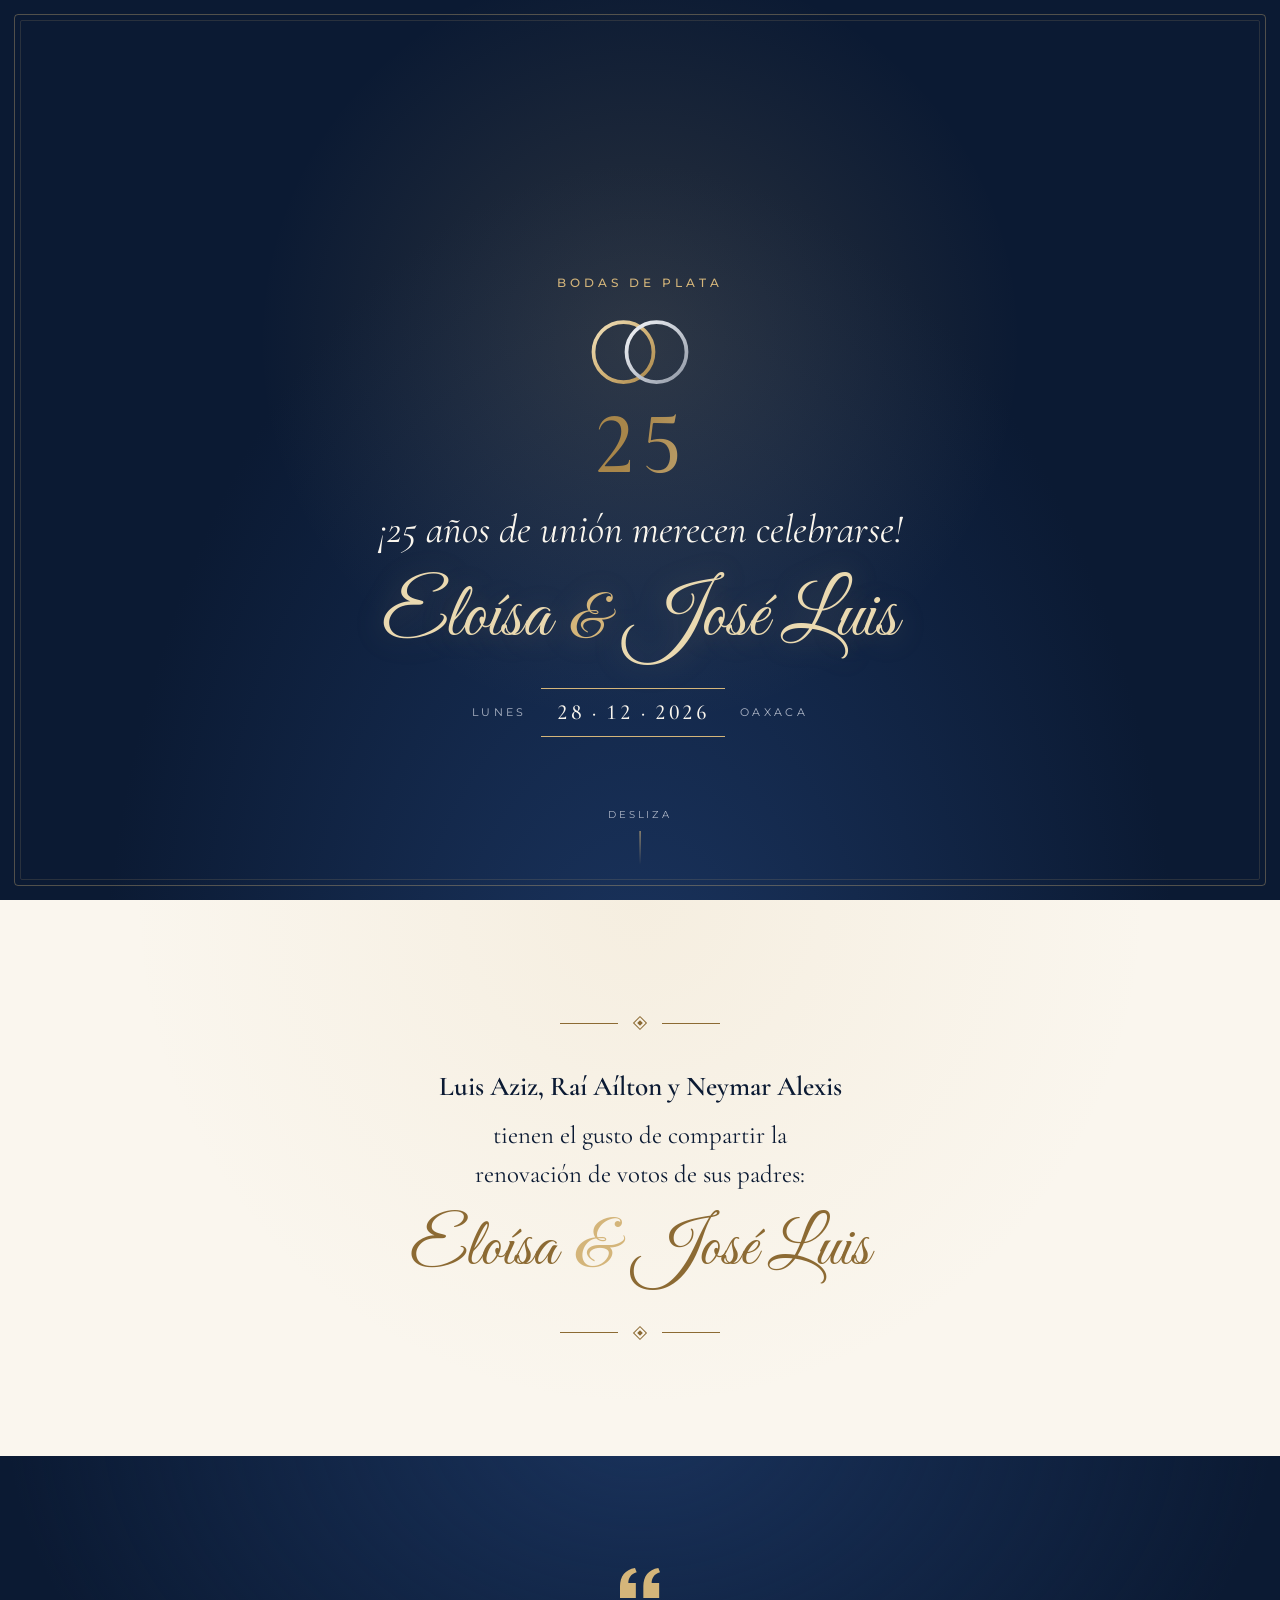
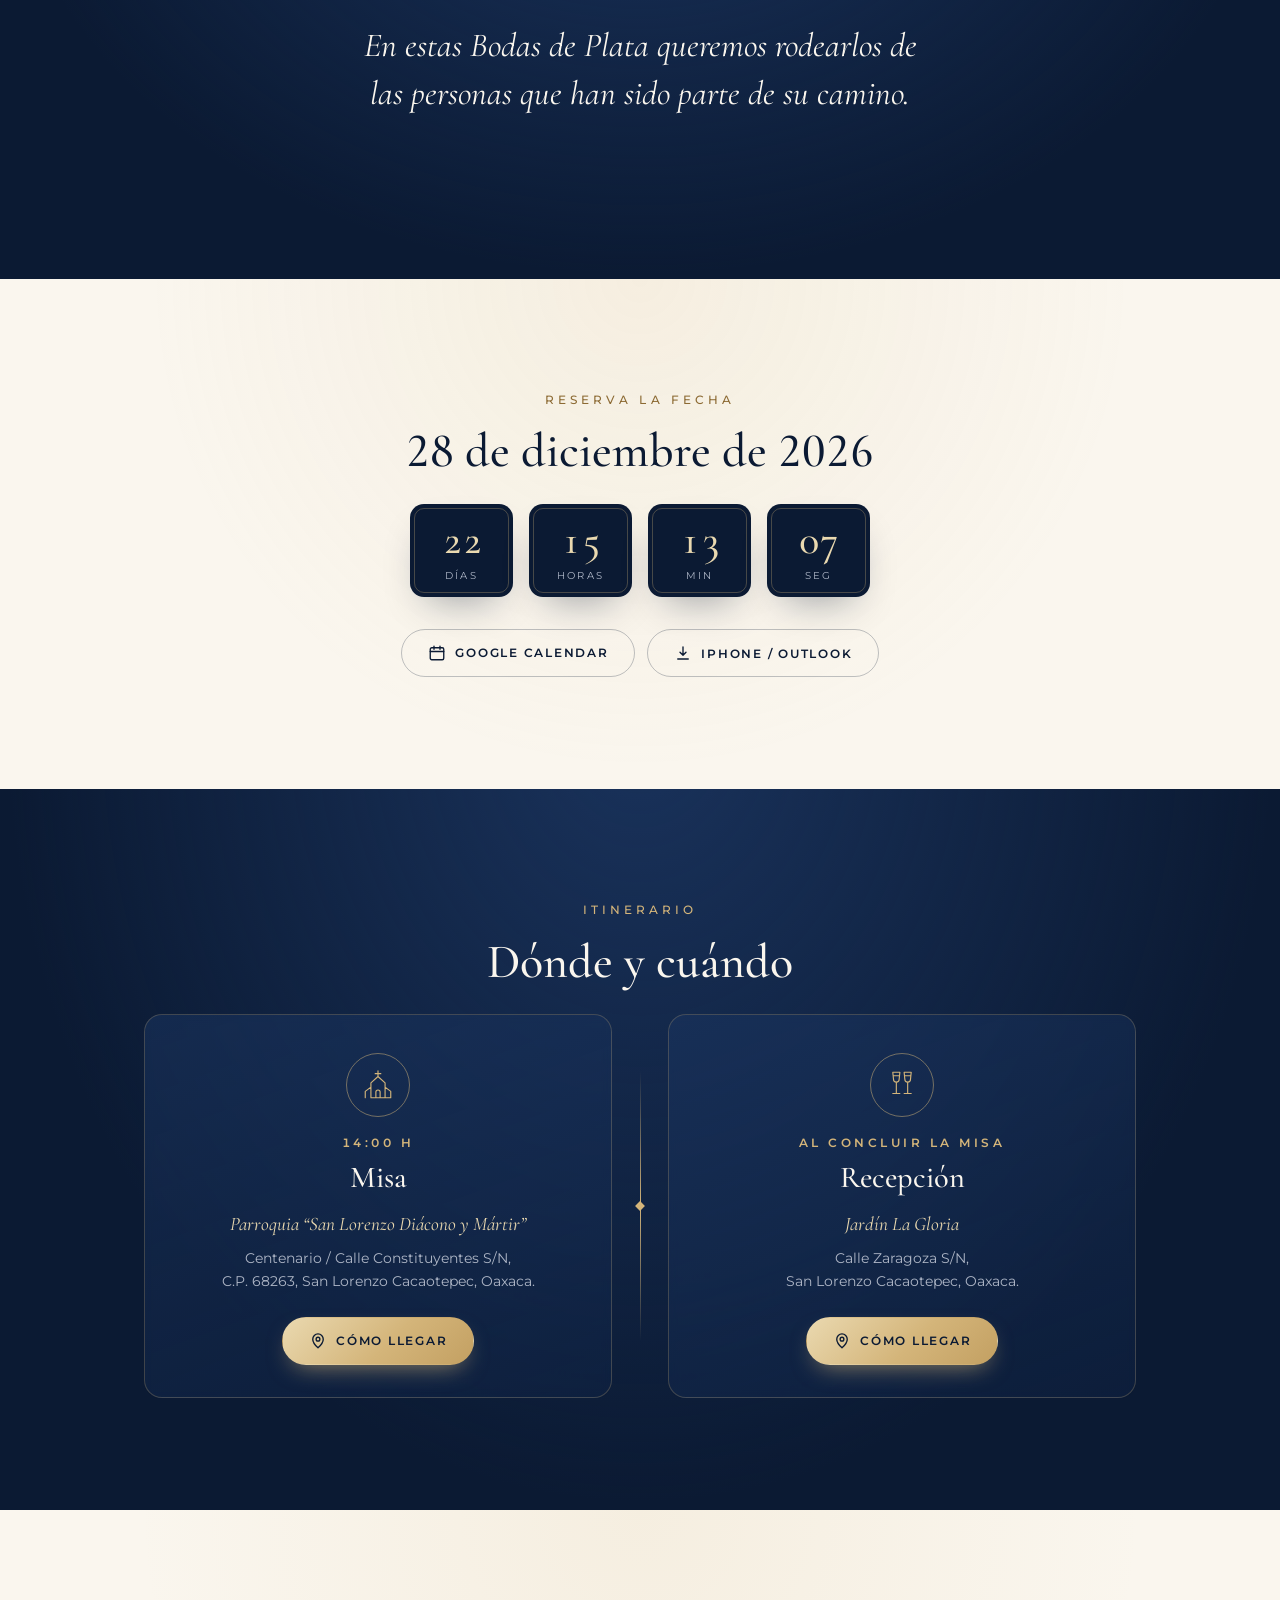
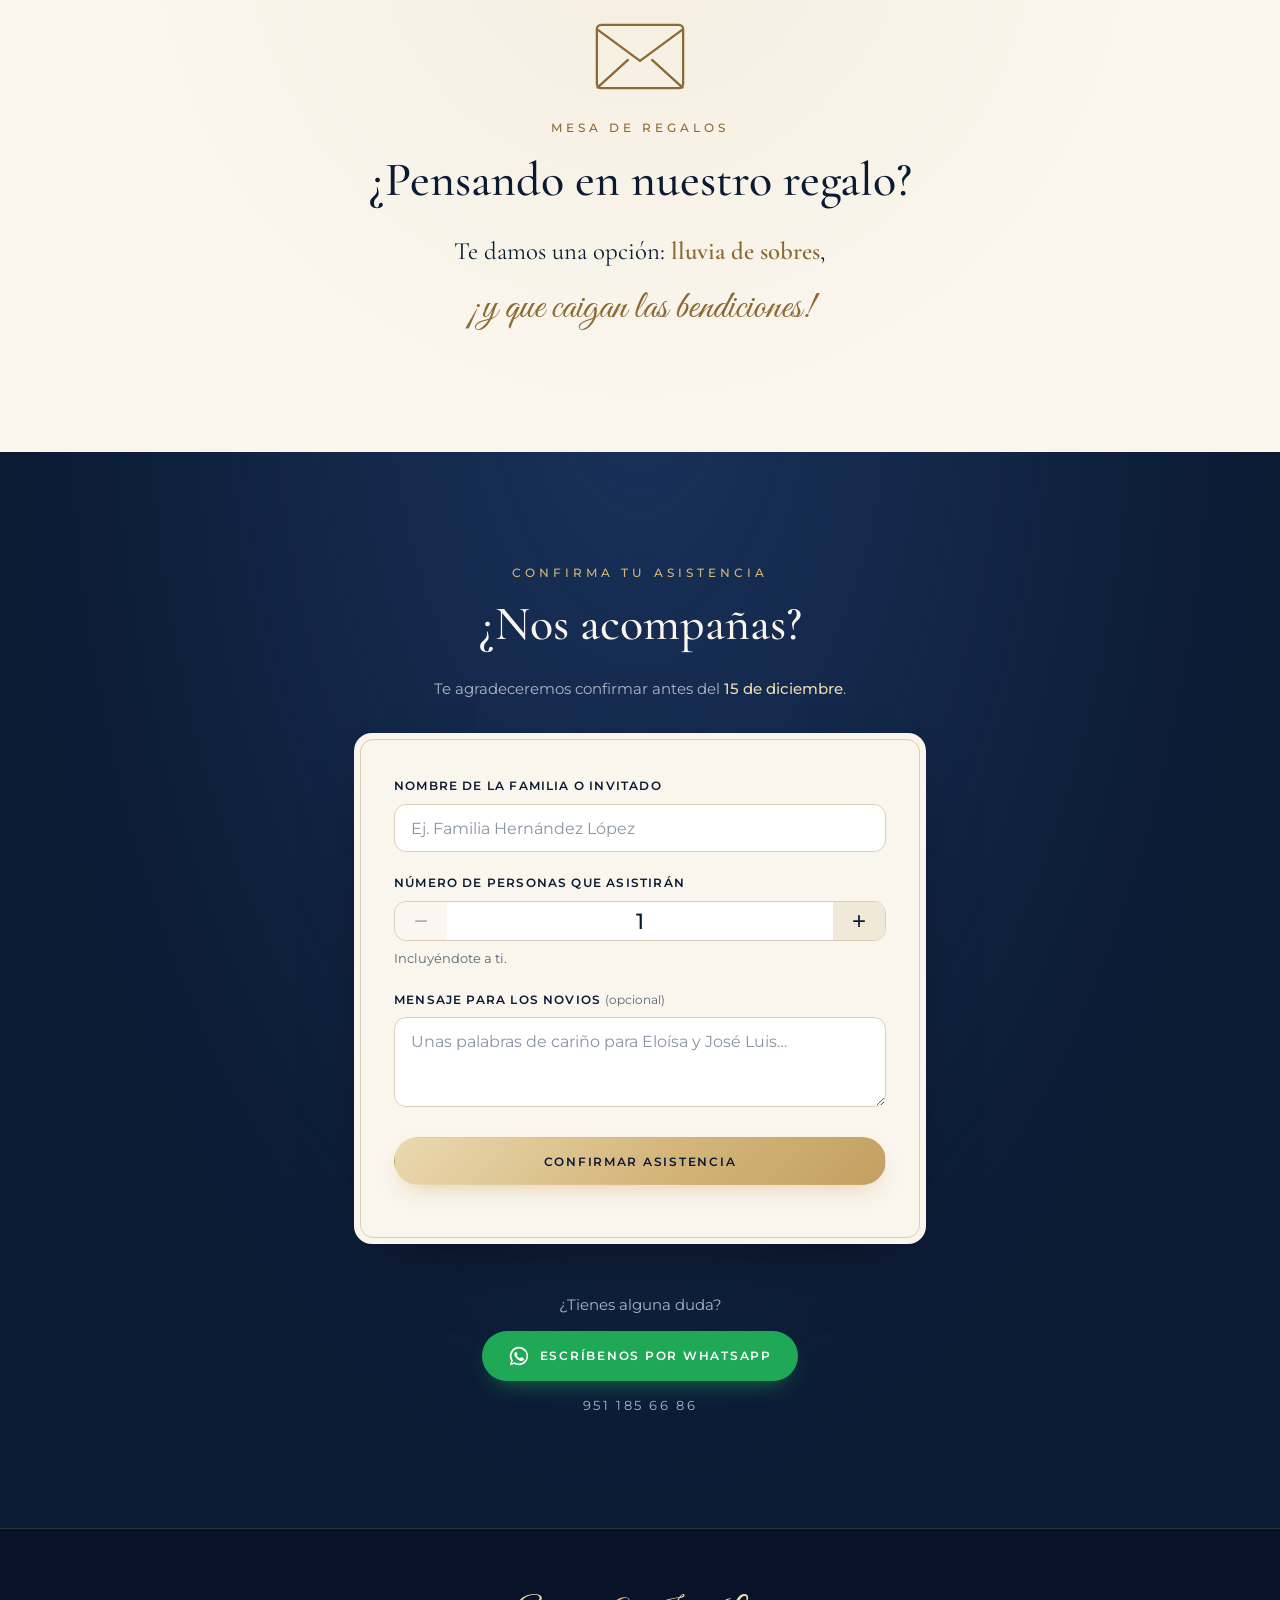
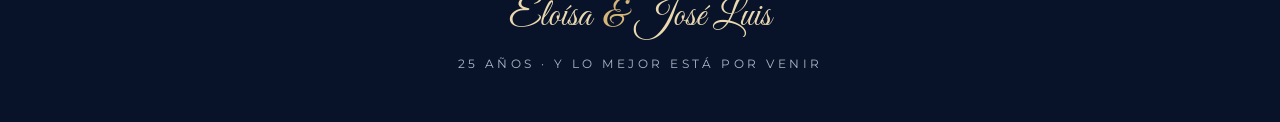
==== commit 107897a7: "Vista previa de WhatsApp: imagen JPG optimizada (58 KB) y etiquetas og:image completas Co-Authored-B" ====
--- a/index.html
+++ b/index.html
@@ -15,7 +15,10 @@
   <meta property="og:title" content="Bodas de Plata · Eloísa & José Luis" />
   <meta property="og:description" content="¡25 años de unión merecen celebrarse! 28 de diciembre de 2026 · San Lorenzo Cacaotepec, Oaxaca." />
   <meta property="og:url" content="https://azizzt.github.io/bodas-de-plata/" />
-  <meta property="og:image" content="https://azizzt.github.io/bodas-de-plata/assets/og-image.png" />
+  <meta property="og:image" content="https://azizzt.github.io/bodas-de-plata/assets/og-image.jpg" />
+  <meta property="og:image:secure_url" content="https://azizzt.github.io/bodas-de-plata/assets/og-image.jpg" />
+  <meta property="og:image:type" content="image/jpeg" />
+  <meta property="og:image:alt" content="Bodas de Plata · Eloísa &amp; José Luis · 28 de diciembre de 2026" />
   <meta property="og:image:width" content="1200" />
   <meta property="og:image:height" content="630" />
   <meta name="twitter:card" content="summary_large_image" />
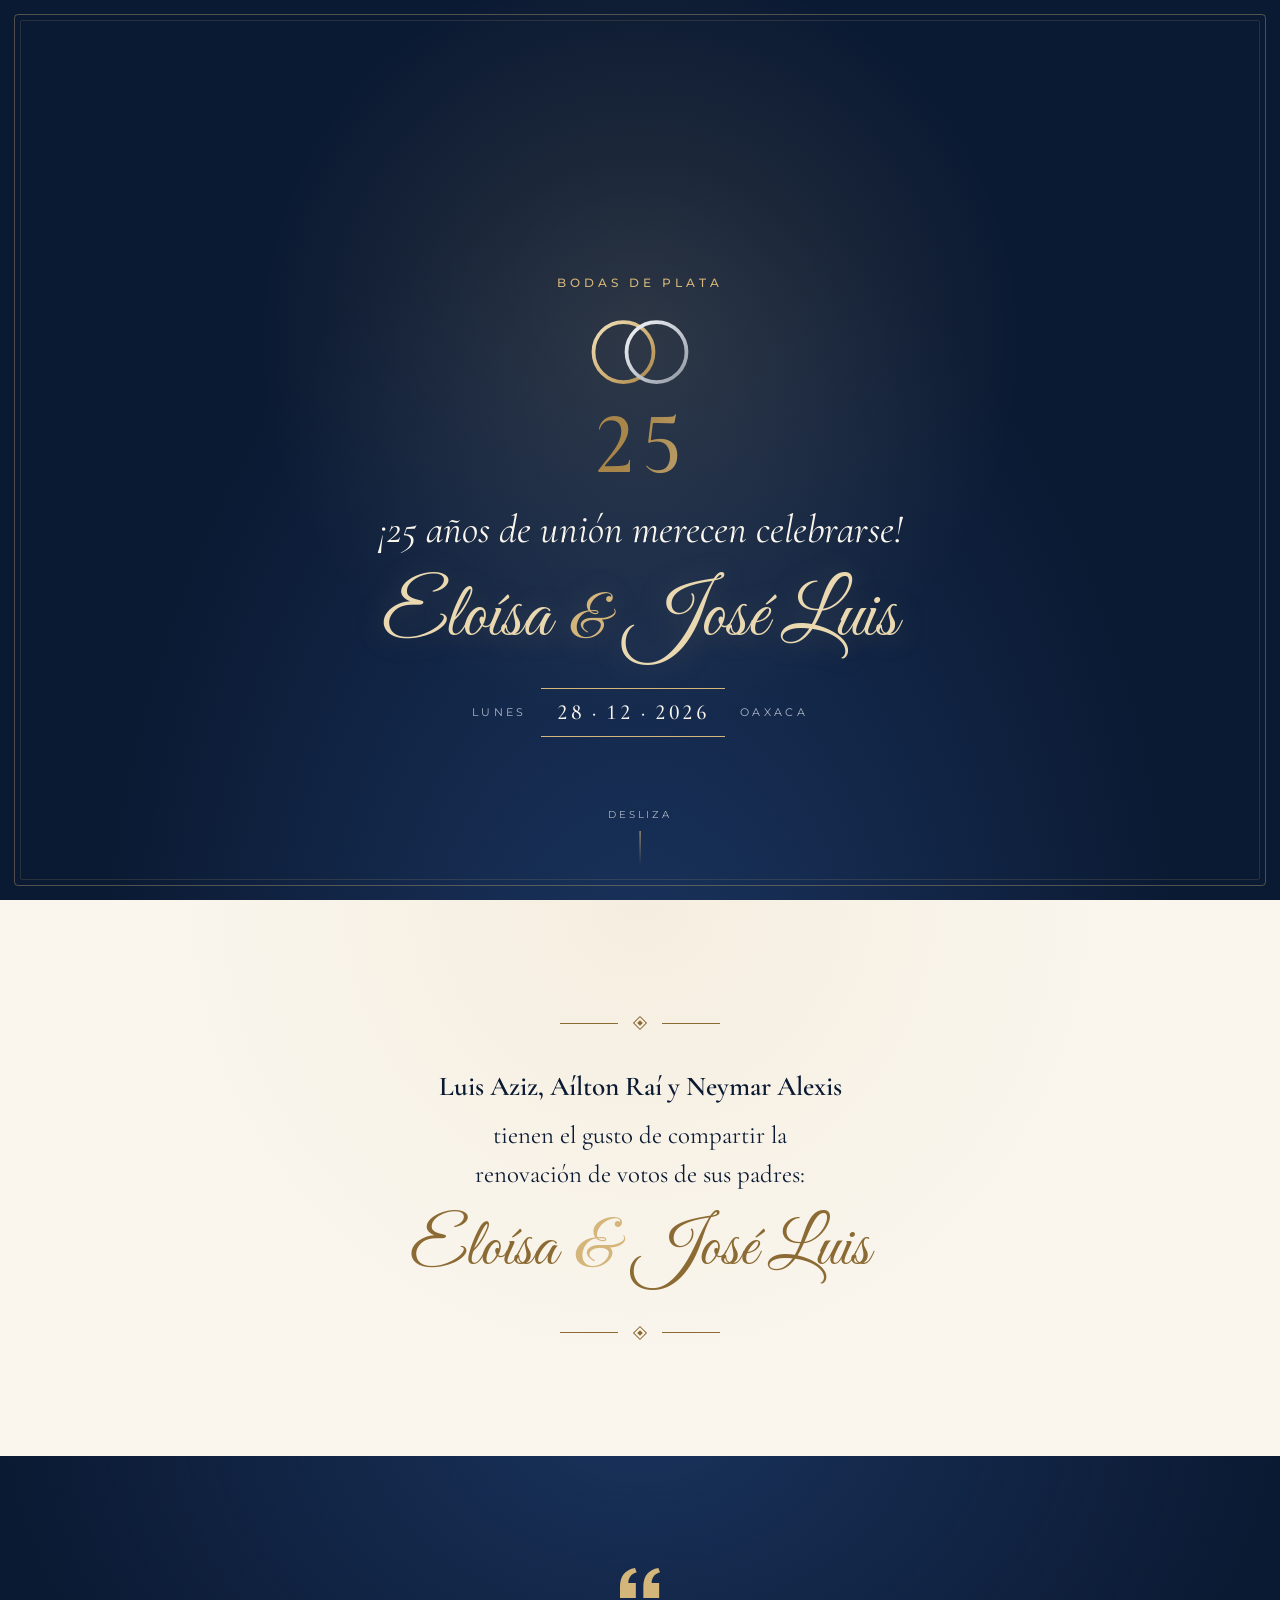
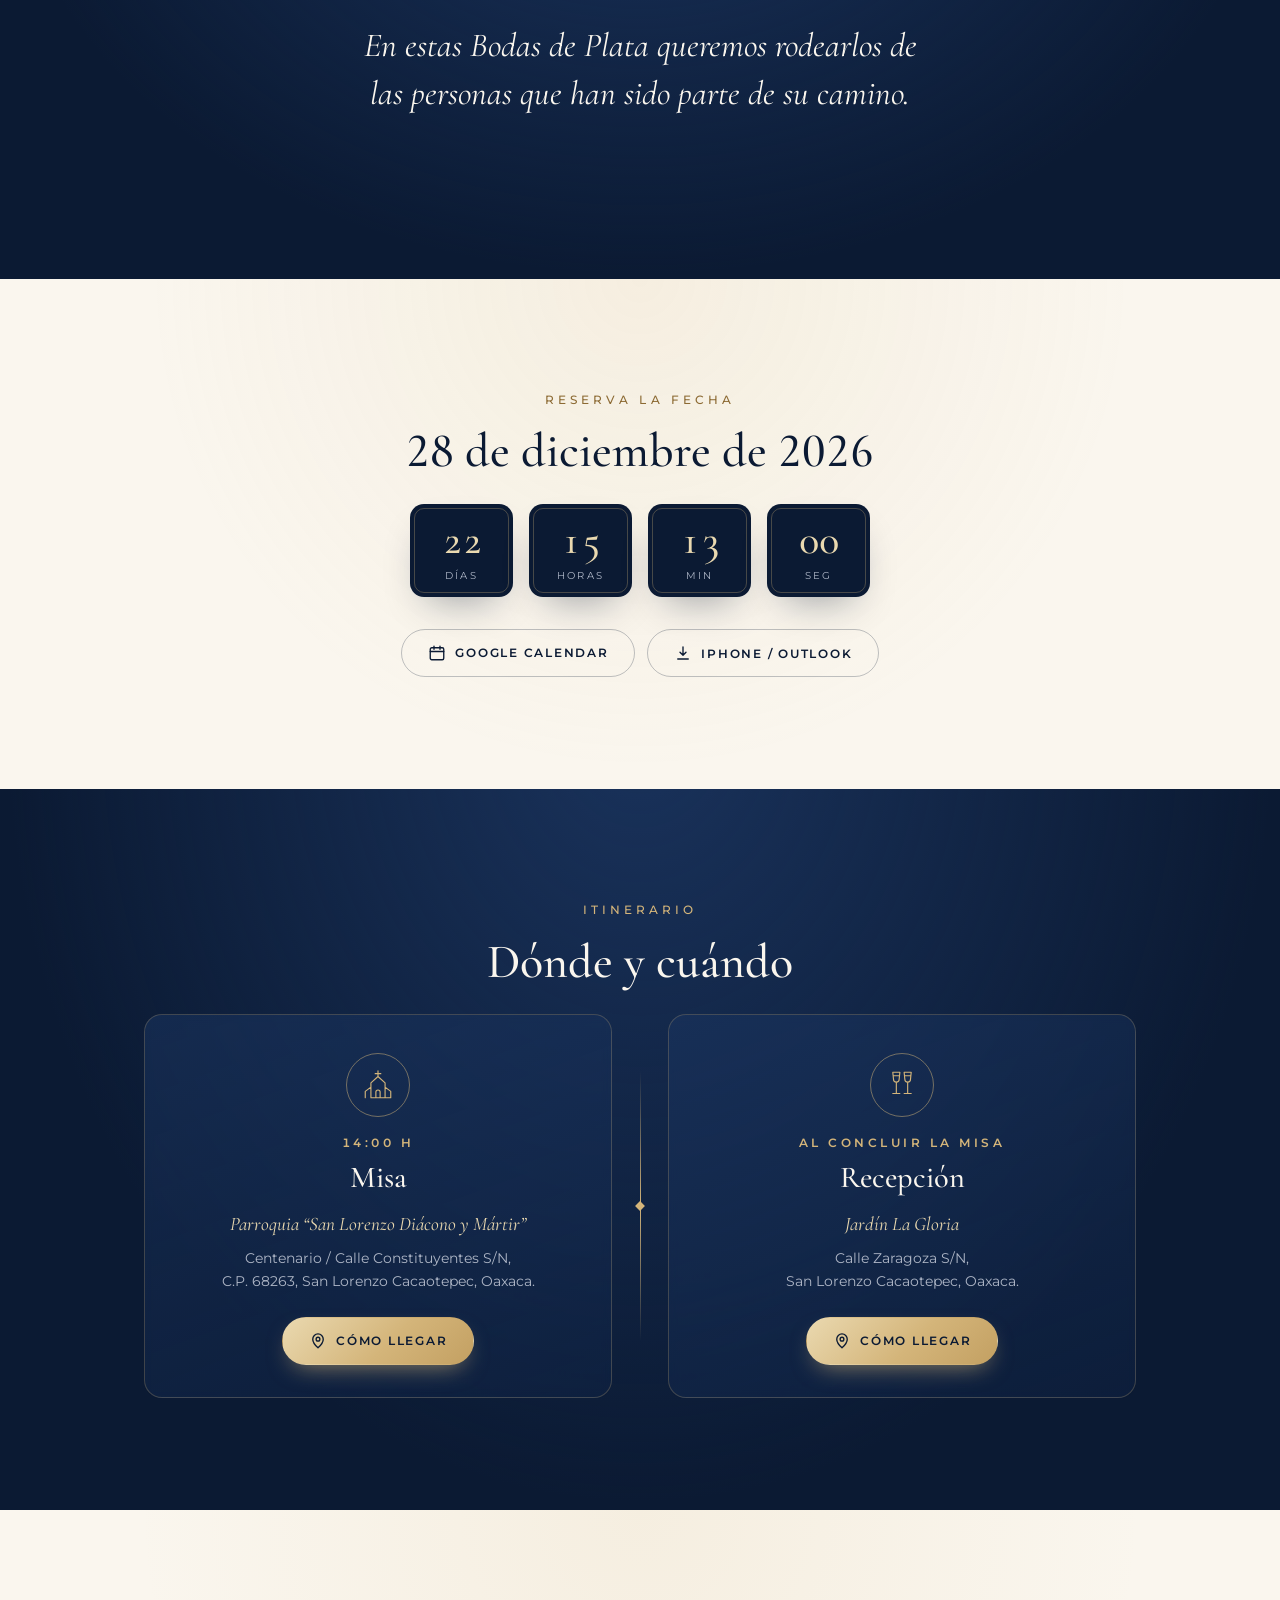
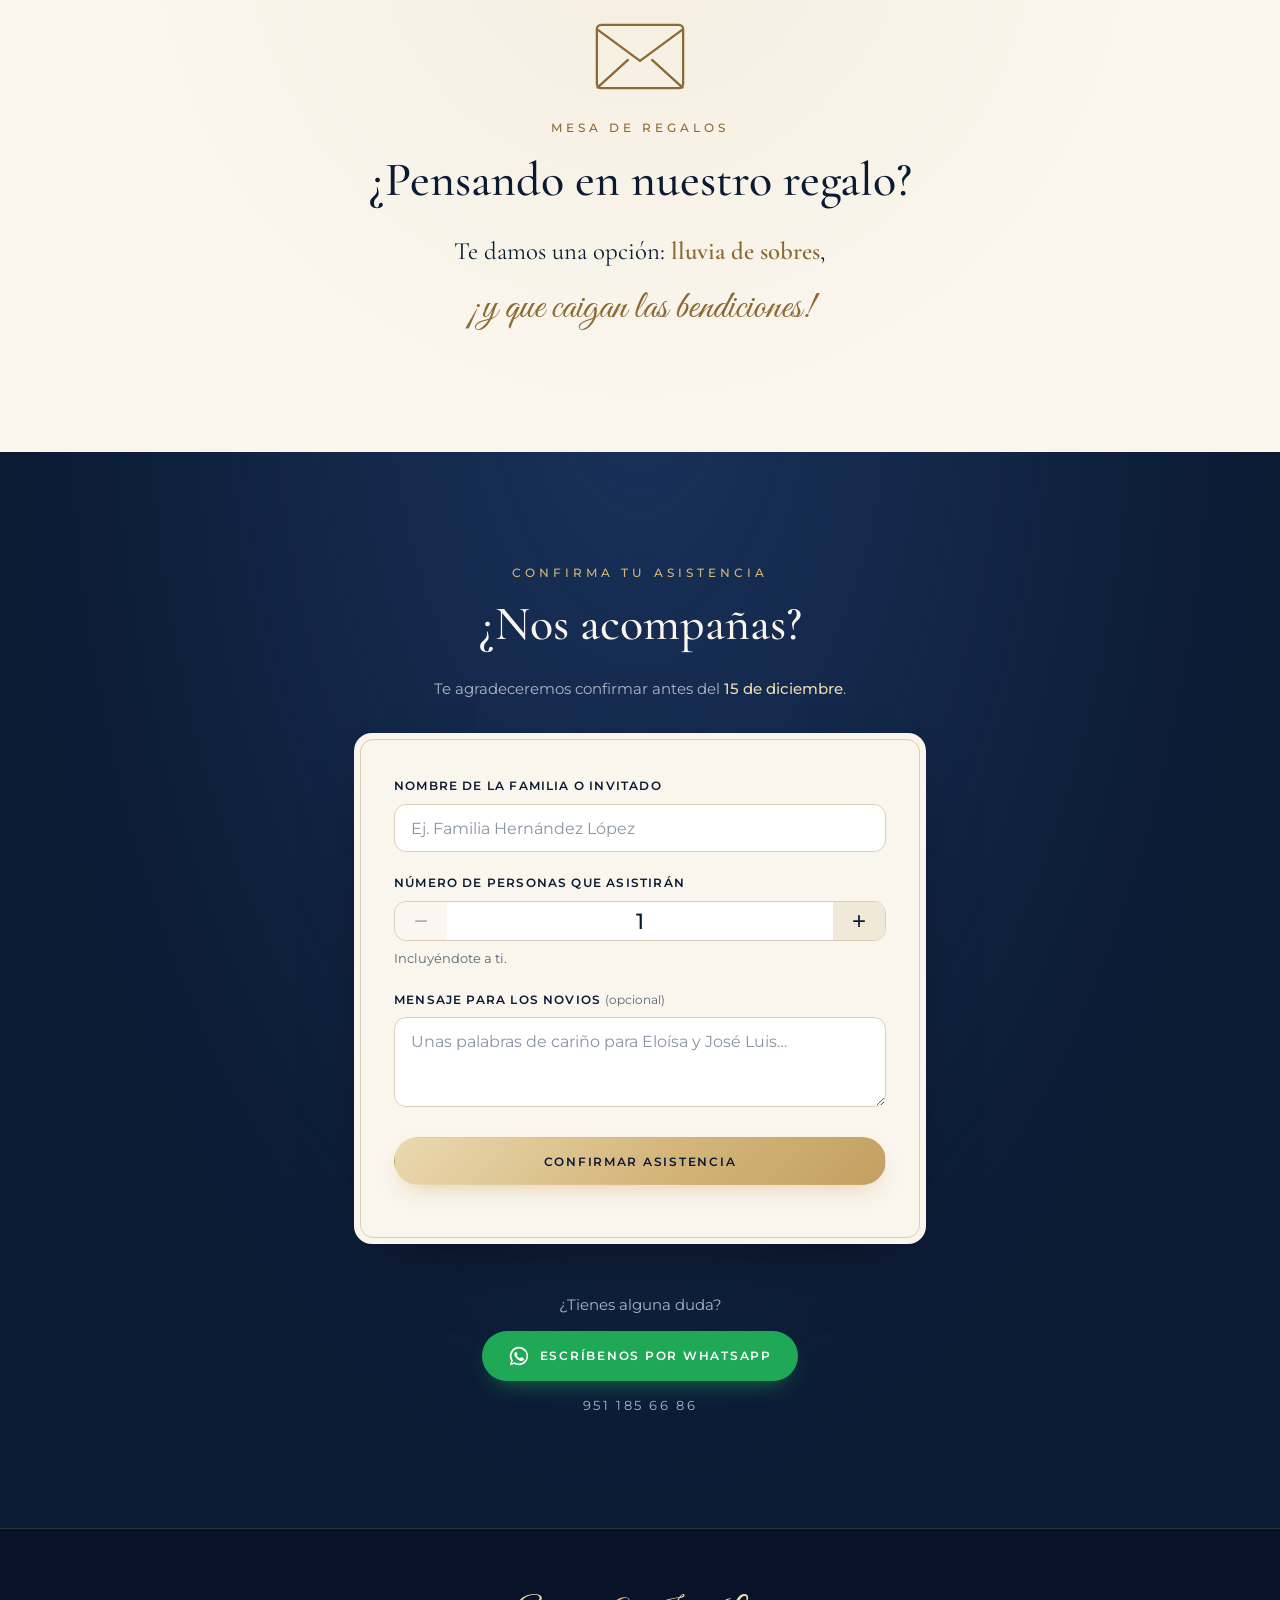
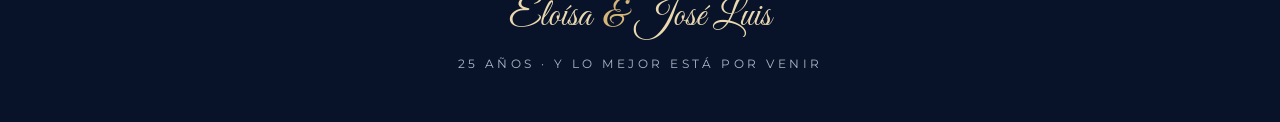
==== commit 78948d61: "Corrige orden del nombre: Aílton Raí Co-Authored-By: Claude Opus 5.5 <noreply@anthropic.com>" ====
--- a/index.html
+++ b/index.html
@@ -98,7 +98,7 @@
       <div class="container narrow center">
         <div class="ornament reveal" aria-hidden="true"></div>
         <p class="lead reveal">
-          <span class="hosts">Luis Aziz, Raí Aílton y Neymar Alexis</span>
+          <span class="hosts">Luis Aziz, Aílton Raí y Neymar Alexis</span>
           tienen el gusto de compartir la renovación de votos de sus padres:
         </p>
         <p class="couple reveal">Eloísa <span class="amp">&amp;</span> José Luis</p>
